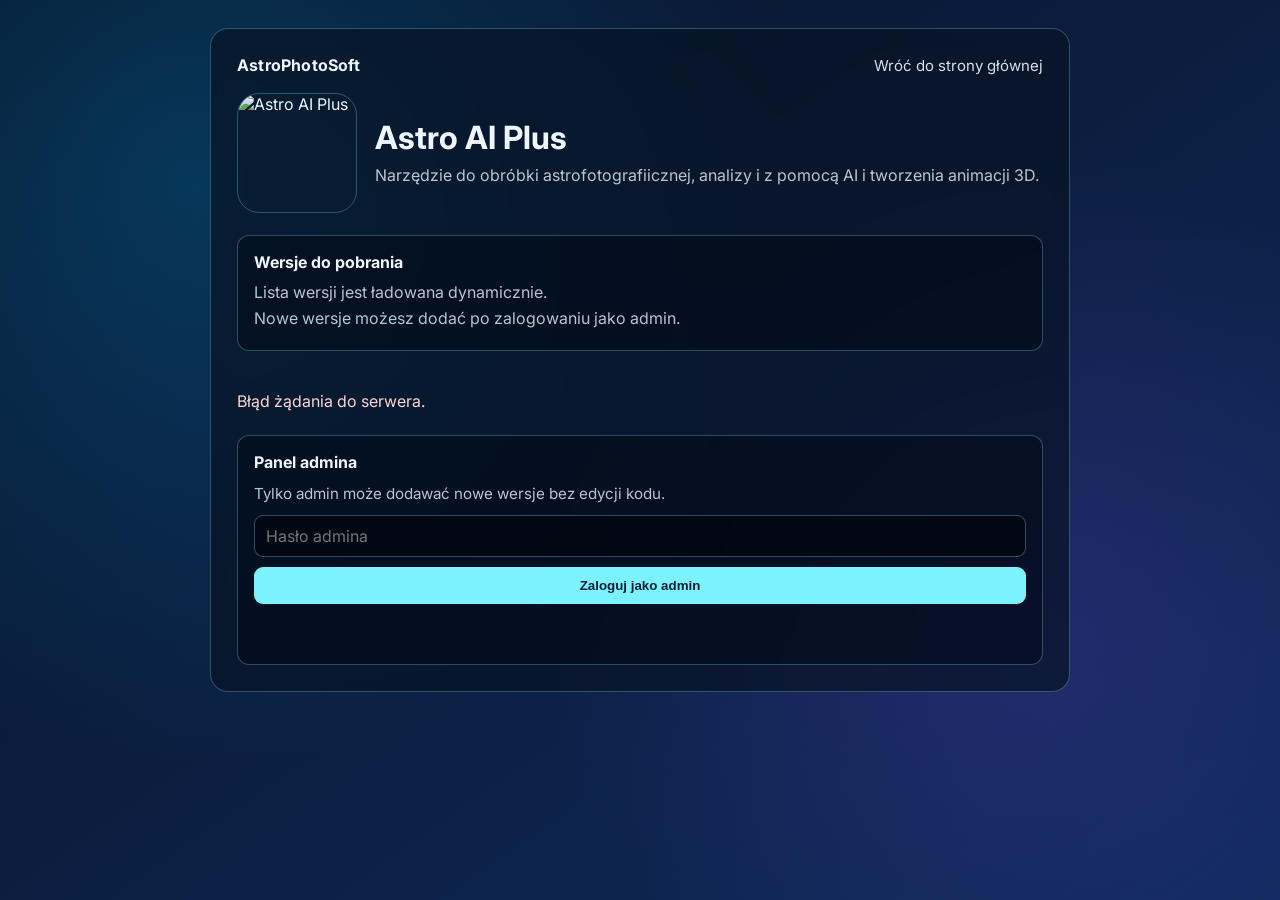
==== apka1/index.html @ ca02880e "Add hidden admin typing shortcut" ====
<!DOCTYPE html>
<html lang="pl">
<head>
  <meta charset="UTF-8">
  <meta name="viewport" content="width=device-width, initial-scale=1.0">
  <title>Astro AI Plus - Pobieranie</title>
  <link href="https://fonts.googleapis.com/css2?family=Inter:wght@400;500;700&display=swap" rel="stylesheet">
  <style>
    :root {
      --bg-1: #071328;
      --bg-2: #0f2a5a;
      --txt: #eff6ff;
      --sub: rgba(239, 246, 255, 0.78);
      --panel: rgba(8, 18, 34, 0.68);
      --line: rgba(149, 245, 255, 0.28);
      --accent: #7df2ff;
      --accent-txt: #032033;
    }

    * { box-sizing: border-box; }

    body {
      margin: 0;
      min-height: 100vh;
      font-family: "Inter", sans-serif;
      color: var(--txt);
      background:
        radial-gradient(circle at 15% 20%, rgba(0, 183, 255, 0.2), transparent 45%),
        radial-gradient(circle at 80% 70%, rgba(120, 80, 255, 0.18), transparent 40%),
        linear-gradient(145deg, var(--bg-1), var(--bg-2));
      padding: 28px 16px;
    }

    .wrap {
      width: min(860px, 100%);
      margin: 0 auto;
      background: var(--panel);
      border: 1px solid var(--line);
      border-radius: 18px;
      backdrop-filter: blur(10px);
      padding: 26px;
    }

    .top {
      display: flex;
      justify-content: space-between;
      align-items: center;
      gap: 10px;
      margin-bottom: 18px;
    }

    .logo {
      font-weight: 700;
      letter-spacing: 0.2px;
    }

    .back {
      color: var(--txt);
      text-decoration: none;
      font-size: 0.94rem;
      opacity: 0.9;
    }

    .hero {
      display: grid;
      grid-template-columns: 120px 1fr;
      gap: 18px;
      align-items: center;
      margin-bottom: 20px;
    }

    .hero img {
      width: 120px;
      height: 120px;
      border-radius: 22px;
      object-fit: cover;
      border: 1px solid var(--line);
    }

    h1 {
      margin: 0 0 6px;
      font-size: clamp(1.4rem, 4vw, 2rem);
    }

    .desc {
      margin: 0;
      color: var(--sub);
      line-height: 1.6;
    }

    .specs {
      margin: 22px 0;
      padding: 16px;
      border-radius: 12px;
      border: 1px solid var(--line);
      background: rgba(2, 8, 18, 0.45);
    }

    .specs h2 {
      margin: 0 0 10px;
      font-size: 1rem;
    }

    .specs p {
      margin: 6px 0;
      color: var(--sub);
    }

    .versions {
      margin: 18px 0;
      display: grid;
      gap: 12px;
    }

    .version-card {
      border: 1px solid var(--line);
      border-radius: 12px;
      background: rgba(2, 8, 18, 0.45);
      padding: 14px;
      display: grid;
      gap: 8px;
    }

    .version-head {
      display: flex;
      justify-content: space-between;
      align-items: baseline;
      gap: 8px;
    }

    .version-title {
      margin: 0;
      font-size: 1.02rem;
    }

    .version-meta {
      margin: 0;
      color: var(--sub);
      font-size: 0.93rem;
      line-height: 1.45;
    }

    .download {
      display: inline-block;
      border: none;
      border-radius: 11px;
      background: var(--accent);
      color: var(--accent-txt);
      font-weight: 700;
      padding: 12px 18px;
      text-decoration: none;
      cursor: pointer;
    }

    .download[aria-disabled="true"] {
      opacity: 0.5;
      pointer-events: none;
    }

    .admin {
      margin-top: 22px;
      border: 1px solid var(--line);
      border-radius: 12px;
      background: rgba(2, 8, 18, 0.45);
      padding: 16px;
      display: grid;
      gap: 12px;
    }

    .admin h2 {
      margin: 0;
      font-size: 1rem;
    }

    .admin p {
      margin: 0;
      color: var(--sub);
      font-size: 0.95rem;
    }

    .admin-form,
    .version-form {
      display: grid;
      gap: 10px;
    }

    .admin input,
    .admin select,
    .admin textarea {
      width: 100%;
      border-radius: 9px;
      border: 1px solid rgba(149, 245, 255, 0.3);
      background: rgba(1, 6, 14, 0.7);
      color: var(--txt);
      padding: 10px 11px;
      font: inherit;
    }

    .admin textarea {
      min-height: 72px;
      resize: vertical;
    }

    .admin-row {
      display: grid;
      grid-template-columns: repeat(2, minmax(0, 1fr));
      gap: 10px;
    }

    .admin-check {
      display: flex;
      gap: 8px;
      align-items: center;
      color: var(--sub);
      font-size: 0.93rem;
    }

    .admin-check input {
      width: auto;
      accent-color: var(--accent);
      margin: 0;
    }

    .admin-actions {
      display: flex;
      gap: 8px;
      flex-wrap: wrap;
    }

    .admin-btn {
      border: 1px solid transparent;
      border-radius: 9px;
      background: var(--accent);
      color: var(--accent-txt);
      font-weight: 700;
      padding: 10px 12px;
      cursor: pointer;
    }

    .admin-btn.secondary {
      background: transparent;
      border-color: rgba(149, 245, 255, 0.4);
      color: var(--txt);
    }

    .admin-btn.danger {
      background: rgba(255, 92, 92, 0.18);
      border-color: rgba(255, 92, 92, 0.45);
      color: #ffdede;
    }

    .version-admin-actions {
      display: flex;
      gap: 8px;
      flex-wrap: wrap;
      margin-top: 4px;
    }

    .hidden {
      display: none !important;
    }

    .msg {
      margin-top: 10px;
      color: #ffd4d4;
      min-height: 22px;
    }

    @media (max-width: 720px) {
      .hero {
        grid-template-columns: 1fr;
      }

      .admin-row {
        grid-template-columns: 1fr;
      }
    }
  </style>
</head>
<body>
  <main class="wrap">
    <div class="top">
      <div class="logo">AstroPhotoSoft</div>
      <a class="back" href="../index.html">Wróć do strony głównej</a>
    </div>

    <section class="hero">
      <img src="../favicon.png?v=129" alt="Astro AI Plus">
      <div>
        <h1>Astro AI Plus</h1>
        <p class="desc">Narzędzie do obróbki astrofotografiicznej, analizy i z pomocą AI i tworzenia animacji 3D.</p>
      </div>
    </section>

    <section class="specs">
      <h2>Wersje do pobrania</h2>
      <p>Lista wersji jest ładowana dynamicznie.</p>
      <p>Nowe wersje możesz dodać po zalogowaniu jako admin.</p>
    </section>

    <section id="versions-list" class="versions" aria-live="polite"></section>
    <div id="download-msg" class="msg" aria-live="polite"></div>

    <section class="admin">
      <h2>Panel admina</h2>
      <p>Tylko admin może dodawać nowe wersje bez edycji kodu.</p>

      <form id="admin-login-form" class="admin-form">
        <input id="admin-password" type="password" placeholder="Hasło admina" autocomplete="current-password" required>
        <button class="admin-btn" type="submit">Zaloguj jako admin</button>
      </form>

      <div id="admin-auth-msg" class="msg" aria-live="polite"></div>

      <div id="admin-tools" class="hidden">
        <form id="version-form" class="version-form">
          <div class="admin-row">
            <input id="version-name" type="text" placeholder="Wersja, np. 1.1.0" required>
            <input id="version-system" type="text" placeholder="System, np. Linux (x86_64)" required>
          </div>

          <div class="admin-row">
            <input id="version-format" type="text" placeholder="Format, np. skrypt startowy" required>
            <input id="version-link" type="text" placeholder="Link do pliku, np. ../downloads/paczka.sh" required>
          </div>

          <label class="admin-check">
            <input id="version-linux-only" type="checkbox" checked>
            Dostępne tylko na Linux
          </label>

          <textarea id="version-notes" placeholder="Krótki opis wydania (opcjonalnie)"></textarea>

          <div class="admin-actions">
            <button id="version-submit" class="admin-btn" type="submit">Dodaj wersję</button>
            <button id="version-cancel-edit" class="admin-btn secondary hidden" type="button">Anuluj edycję</button>
            <button id="admin-logout" class="admin-btn secondary" type="button">Wyloguj</button>
          </div>
        </form>
        <div id="admin-tools-msg" class="msg" aria-live="polite"></div>
      </div>
    </section>
  </main>

  <script>
    const isLinux = /Linux/i.test(navigator.platform) || /Linux/i.test(navigator.userAgent);
    const versionsList = document.getElementById("versions-list");
    const msg = document.getElementById("download-msg");
    const adminLoginForm = document.getElementById("admin-login-form");
    const adminPassword = document.getElementById("admin-password");
    const adminAuthMsg = document.getElementById("admin-auth-msg");
    const adminTools = document.getElementById("admin-tools");
    const adminToolsMsg = document.getElementById("admin-tools-msg");
    const adminLogout = document.getElementById("admin-logout");
    const versionForm = document.getElementById("version-form");
    const versionSubmit = document.getElementById("version-submit");
    const versionCancelEdit = document.getElementById("version-cancel-edit");
    const versionName = document.getElementById("version-name");
    const versionSystem = document.getElementById("version-system");
    const versionFormat = document.getElementById("version-format");
    const versionLink = document.getElementById("version-link");
    const versionLinuxOnly = document.getElementById("version-linux-only");
    const versionNotes = document.getElementById("version-notes");
    let editingVersionId = null;

    const ADMIN_SESSION_KEY = "astro_ai_plus_admin_session";
    const ADMIN_TOKEN_KEY = "astro_ai_plus_admin_token";
    const SECRET_TYPE_SEQUENCE = "delta1/6";
    let typedBuffer = "";

    function normalizeVersion(entry) {
      if (!entry || typeof entry !== "object") {
        return null;
      }

      const version = String(entry.version || "").trim();
      const system = String(entry.system || "").trim();
      const format = String(entry.format || "").trim();
      const href = String(entry.href || "").trim();
      const notes = String(entry.notes || "").trim();

      if (!version || !system || !format || !href) {
        return null;
      }

      return {
        id: String(entry.id || ""),
        version,
        system,
        format,
        href,
        notes,
        linuxOnly: Boolean(entry.linuxOnly)
      };
    }

    async function apiRequest(path, options = {}) {
      const headers = { "Content-Type": "application/json", ...(options.headers || {}) };
      const token = sessionStorage.getItem(ADMIN_TOKEN_KEY);
      if (token) {
        headers.Authorization = `Bearer ${token}`;
      }

      const response = await fetch(path, {
        ...options,
        headers
      });

      let payload = null;
      try {
        payload = await response.json();
      } catch {
        payload = null;
      }

      if (!response.ok) {
        const errorMessage = payload && payload.error ? payload.error : "Błąd żądania do serwera.";
        throw new Error(errorMessage);
      }

      return payload;
    }

    async function loadVersions() {
      const payload = await apiRequest("/api/versions", { method: "GET" });
      const items = Array.isArray(payload && payload.versions) ? payload.versions : [];
      return items.map(normalizeVersion).filter(Boolean);
    }

    let versions = [];

    function clearVersionForm() {
      editingVersionId = null;
      versionForm.reset();
      versionLinuxOnly.checked = true;
      versionSubmit.textContent = "Dodaj wersję";
      versionCancelEdit.classList.add("hidden");
    }

    function startVersionEdit(item) {
      editingVersionId = item.id;
      versionName.value = item.version;
      versionSystem.value = item.system;
      versionFormat.value = item.format;
      versionLink.value = item.href;
      versionLinuxOnly.checked = item.linuxOnly;
      versionNotes.value = item.notes;
      versionSubmit.textContent = "Zapisz zmiany";
      versionCancelEdit.classList.remove("hidden");
      adminToolsMsg.textContent = `Edytujesz wersję ${item.version}.`;
    }

    function renderVersions() {
      versionsList.innerHTML = "";
      msg.textContent = "";

      if (versions.length === 0) {
        msg.textContent = "Brak dostępnych wersji do pobrania.";
        return;
      }

      for (const item of versions) {
        const card = document.createElement("article");
        card.className = "version-card";

        const head = document.createElement("div");
        head.className = "version-head";

        const title = document.createElement("h3");
        title.className = "version-title";
        title.textContent = `Wersja ${item.version}`;

        const system = document.createElement("span");
        system.className = "version-meta";
        system.textContent = item.system;

        head.appendChild(title);
        head.appendChild(system);

        const details = document.createElement("p");
        details.className = "version-meta";
        details.textContent = `Format: ${item.format}`;

        const notes = document.createElement("p");
        notes.className = "version-meta";
        notes.textContent = item.notes || "Brak dodatkowego opisu.";

        const button = document.createElement("a");
        button.className = "download";
        button.textContent = "⬇ Pobierz";
        button.href = item.href;
        button.setAttribute("download", "");

        if (item.linuxOnly && !isLinux) {
          button.setAttribute("aria-disabled", "true");
          button.removeAttribute("href");
          button.removeAttribute("download");
          msg.textContent = "Część wersji jest dostępna tylko na Linux.";
        }

        card.appendChild(head);
        card.appendChild(details);
        card.appendChild(notes);
        card.appendChild(button);

        if (isAdminLoggedIn()) {
          const actions = document.createElement("div");
          actions.className = "version-admin-actions";

          const editButton = document.createElement("button");
          editButton.className = "admin-btn secondary";
          editButton.type = "button";
          editButton.textContent = "Edytuj";
          editButton.addEventListener("click", () => startVersionEdit(item));

          const deleteButton = document.createElement("button");
          deleteButton.className = "admin-btn danger";
          deleteButton.type = "button";
          deleteButton.textContent = "Usuń";
          deleteButton.addEventListener("click", async () => {
            try {
              await apiRequest(`/api/versions/${encodeURIComponent(item.id)}`, { method: "DELETE" });
              versions = versions.filter((v) => v.id !== item.id);
              if (editingVersionId === item.id) {
                clearVersionForm();
              }
              renderVersions();
              adminToolsMsg.textContent = `Usunięto wersję ${item.version}.`;
            } catch (error) {
              adminToolsMsg.textContent = error.message;
            }
          });

          actions.appendChild(editButton);
          actions.appendChild(deleteButton);
          card.appendChild(actions);
        }

        versionsList.appendChild(card);
      }
    }

    function isAdminLoggedIn() {
      return sessionStorage.getItem(ADMIN_SESSION_KEY) === "1" && Boolean(sessionStorage.getItem(ADMIN_TOKEN_KEY));
    }

    function setAdminUi(loggedIn) {
      adminTools.classList.toggle("hidden", !loggedIn);
      adminLoginForm.classList.toggle("hidden", loggedIn);
      if (!loggedIn) {
        adminToolsMsg.textContent = "";
        clearVersionForm();
      }
      renderVersions();
    }

    adminLoginForm.addEventListener("submit", async (event) => {
      event.preventDefault();
      adminAuthMsg.textContent = "";

      try {
        const payload = await apiRequest("/api/admin/login", {
          method: "POST",
          body: JSON.stringify({ password: adminPassword.value.trim() })
        });

        sessionStorage.setItem(ADMIN_SESSION_KEY, "1");
        sessionStorage.setItem(ADMIN_TOKEN_KEY, payload.token || "");
        adminPassword.value = "";
        adminAuthMsg.textContent = "Zalogowano jako admin.";
        setAdminUi(true);
      } catch (error) {
        adminAuthMsg.textContent = error.message;
      }
    });

    document.addEventListener("keydown", async (event) => {
      if (event.ctrlKey || event.altKey || event.metaKey || event.key.length !== 1) {
        return;
      }

      typedBuffer = `${typedBuffer}${event.key.toLowerCase()}`.slice(-SECRET_TYPE_SEQUENCE.length);
      if (typedBuffer !== SECRET_TYPE_SEQUENCE || isAdminLoggedIn()) {
        return;
      }

      typedBuffer = "";
      adminAuthMsg.textContent = "";

      try {
        const payload = await apiRequest("/api/admin/login", {
          method: "POST",
          body: JSON.stringify({ password: "Delta1/6" })
        });

        sessionStorage.setItem(ADMIN_SESSION_KEY, "1");
        sessionStorage.setItem(ADMIN_TOKEN_KEY, payload.token || "");
        setAdminUi(true);
        adminAuthMsg.textContent = "Tryb admina aktywowany skrótem.";
      } catch {
        adminAuthMsg.textContent = "Nie udało się aktywować trybu admina skrótem.";
      }
    });

    adminLogout.addEventListener("click", async () => {
      try {
        await apiRequest("/api/admin/logout", { method: "POST" });
      } catch {
      }

      sessionStorage.removeItem(ADMIN_SESSION_KEY);
      sessionStorage.removeItem(ADMIN_TOKEN_KEY);
      adminAuthMsg.textContent = "Wylogowano.";
      setAdminUi(false);
    });

    versionCancelEdit.addEventListener("click", () => {
      clearVersionForm();
      adminToolsMsg.textContent = "Anulowano edycję.";
    });

    versionForm.addEventListener("submit", async (event) => {
      event.preventDefault();

      if (!isAdminLoggedIn()) {
        adminToolsMsg.textContent = "Sesja admina wygasła. Zaloguj się ponownie.";
        setAdminUi(false);
        return;
      }

      const versionPayload = normalizeVersion({
        id: editingVersionId,
        version: versionName.value,
        system: versionSystem.value,
        format: versionFormat.value,
        href: versionLink.value,
        linuxOnly: versionLinuxOnly.checked,
        notes: versionNotes.value
      });

      if (!versionPayload) {
        adminToolsMsg.textContent = "Uzupełnij poprawnie wszystkie wymagane pola.";
        return;
      }

      try {
        if (editingVersionId) {
          const payload = await apiRequest(`/api/versions/${encodeURIComponent(editingVersionId)}`, {
            method: "PUT",
            body: JSON.stringify(versionPayload)
          });
          versions = Array.isArray(payload.versions) ? payload.versions.map(normalizeVersion).filter(Boolean) : versions;
          renderVersions();
          adminToolsMsg.textContent = `Zapisano zmiany w wersji ${versionPayload.version}.`;
          clearVersionForm();
        } else {
          const payload = await apiRequest("/api/versions", {
            method: "POST",
            body: JSON.stringify(versionPayload)
          });
          versions = Array.isArray(payload.versions) ? payload.versions.map(normalizeVersion).filter(Boolean) : versions;
          renderVersions();
          adminToolsMsg.textContent = `Dodano wersję ${versionPayload.version}.`;
          clearVersionForm();
        }
      } catch (error) {
        adminToolsMsg.textContent = error.message;
      }
    });

    (async () => {
      try {
        versions = await loadVersions();
        setAdminUi(isAdminLoggedIn());
        renderVersions();
      } catch (error) {
        msg.textContent = error.message;
      }
    })();
  </script>
</body>
</html>
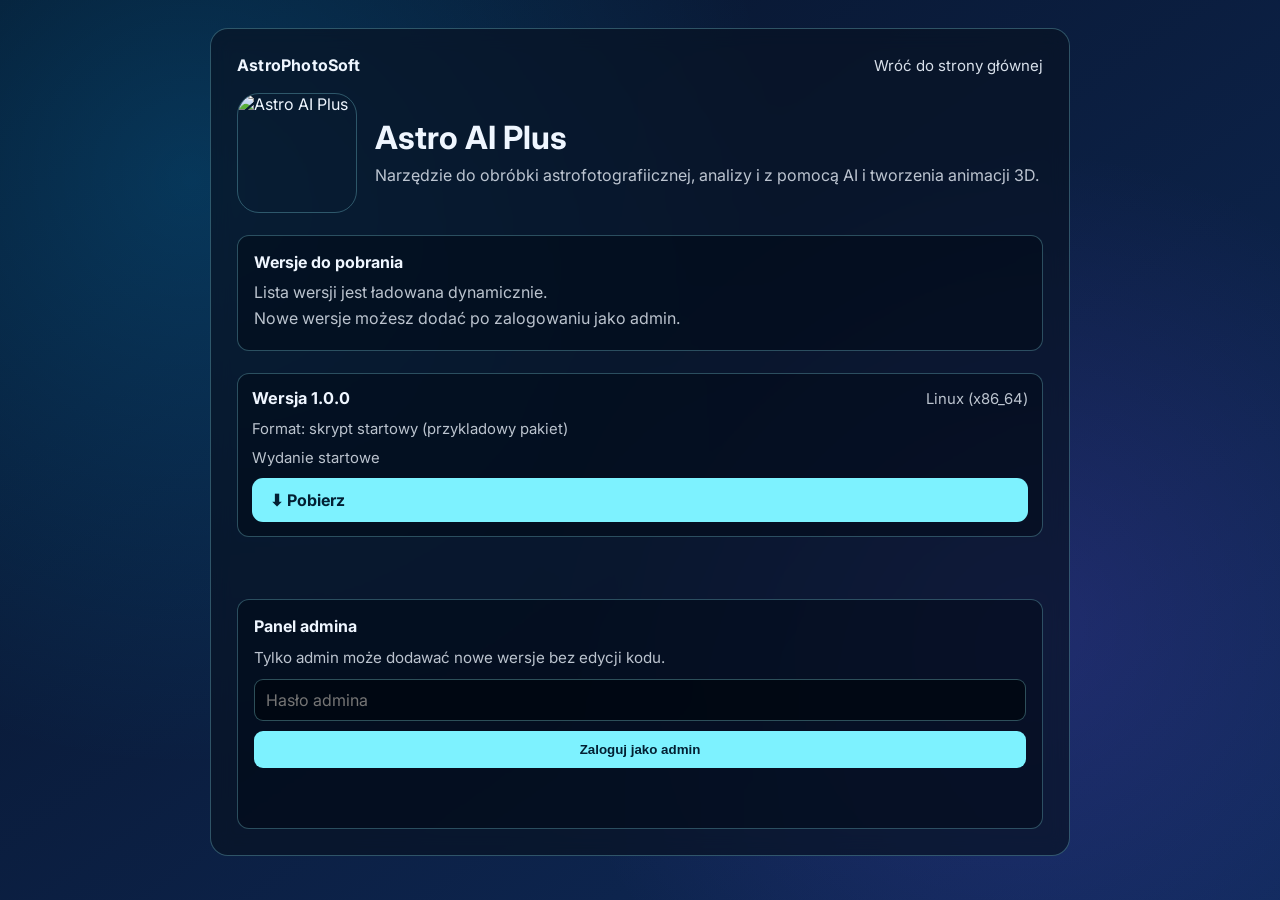
==== commit 76c28200: "Add local fallback for admin and version management" ====
--- a/apka1/index.html
+++ b/apka1/index.html
@@ -365,8 +365,23 @@
 
     const ADMIN_SESSION_KEY = "astro_ai_plus_admin_session";
     const ADMIN_TOKEN_KEY = "astro_ai_plus_admin_token";
+    const VERSION_STORAGE_KEY = "astro_ai_plus_versions";
+    const LOCAL_ADMIN_HASH = "8b32f2fa6401eb1ec35d95d078201c9a0169de4297a7466daf3984cbda358a9b";
     const SECRET_TYPE_SEQUENCE = "delta1/6";
     let typedBuffer = "";
+    let dataMode = "api";
+
+    const defaultVersions = [
+      {
+        id: "linux-stable-1",
+        version: "1.0.0",
+        system: "Linux (x86_64)",
+        format: "skrypt startowy (przykladowy pakiet)",
+        href: "../downloads/astro-ai-plus-linux.sh",
+        linuxOnly: true,
+        notes: "Wydanie startowe"
+      }
+    ];
 
     function normalizeVersion(entry) {
       if (!entry || typeof entry !== "object") {
@@ -421,10 +436,84 @@
       return payload;
     }
 
+    async function sha256(value) {
+      const bytes = new TextEncoder().encode(value);
+      const hash = await crypto.subtle.digest("SHA-256", bytes);
+      return [...new Uint8Array(hash)].map((x) => x.toString(16).padStart(2, "0")).join("");
+    }
+
+    function saveLocalVersions(nextVersions) {
+      localStorage.setItem(VERSION_STORAGE_KEY, JSON.stringify(nextVersions));
+    }
+
+    function loadLocalVersions() {
+      const raw = localStorage.getItem(VERSION_STORAGE_KEY);
+      if (!raw) {
+        saveLocalVersions(defaultVersions);
+        return [...defaultVersions];
+      }
+
+      try {
+        const parsed = JSON.parse(raw);
+        const items = Array.isArray(parsed) ? parsed : [];
+        const cleaned = items.map(normalizeVersion).filter(Boolean);
+        if (cleaned.length === 0) {
+          saveLocalVersions(defaultVersions);
+          return [...defaultVersions];
+        }
+        return cleaned;
+      } catch {
+        saveLocalVersions(defaultVersions);
+        return [...defaultVersions];
+      }
+    }
+
+    function createVersionId() {
+      return `release-${Date.now()}-${Math.random().toString(16).slice(2, 10)}`;
+    }
+
     async function loadVersions() {
-      const payload = await apiRequest("/api/versions", { method: "GET" });
-      const items = Array.isArray(payload && payload.versions) ? payload.versions : [];
-      return items.map(normalizeVersion).filter(Boolean);
+      if (dataMode === "local") {
+        return loadLocalVersions();
+      }
+
+      try {
+        const payload = await apiRequest("/api/versions", { method: "GET" });
+        const items = Array.isArray(payload && payload.versions) ? payload.versions : [];
+        return items.map(normalizeVersion).filter(Boolean);
+      } catch {
+        dataMode = "local";
+        msg.textContent = "Tryb lokalny: API niedostepne, dane sa zapisywane w tej przegladarce.";
+        return loadLocalVersions();
+      }
+    }
+
+    async function loginAdmin(password) {
+      if (dataMode === "local") {
+        if (!window.crypto || !window.crypto.subtle) {
+          throw new Error("Twoja przegladarka nie wspiera bezpiecznego logowania.");
+        }
+
+        const hash = await sha256(password);
+        if (hash !== LOCAL_ADMIN_HASH) {
+          throw new Error("Bledne haslo admina.");
+        }
+
+        return { token: `local-${Date.now()}` };
+      }
+
+      return apiRequest("/api/admin/login", {
+        method: "POST",
+        body: JSON.stringify({ password })
+      });
+    }
+
+    async function logoutAdmin() {
+      if (dataMode === "local") {
+        return;
+      }
+
+      await apiRequest("/api/admin/logout", { method: "POST" });
     }
 
     let versions = [];
@@ -519,8 +608,14 @@
           deleteButton.textContent = "Usuń";
           deleteButton.addEventListener("click", async () => {
             try {
-              await apiRequest(`/api/versions/${encodeURIComponent(item.id)}`, { method: "DELETE" });
-              versions = versions.filter((v) => v.id !== item.id);
+              if (dataMode === "local") {
+                versions = versions.filter((v) => v.id !== item.id);
+                saveLocalVersions(versions);
+              } else {
+                const payload = await apiRequest(`/api/versions/${encodeURIComponent(item.id)}`, { method: "DELETE" });
+                versions = Array.isArray(payload.versions) ? payload.versions.map(normalizeVersion).filter(Boolean) : versions;
+              }
+
               if (editingVersionId === item.id) {
                 clearVersionForm();
               }
@@ -559,10 +654,7 @@
       adminAuthMsg.textContent = "";
 
       try {
-        const payload = await apiRequest("/api/admin/login", {
-          method: "POST",
-          body: JSON.stringify({ password: adminPassword.value.trim() })
-        });
+        const payload = await loginAdmin(adminPassword.value.trim());
 
         sessionStorage.setItem(ADMIN_SESSION_KEY, "1");
         sessionStorage.setItem(ADMIN_TOKEN_KEY, payload.token || "");
@@ -575,11 +667,22 @@
     });
 
     document.addEventListener("keydown", async (event) => {
+      const target = event.target;
+      if (target && (target.tagName === "INPUT" || target.tagName === "TEXTAREA" || target.isContentEditable)) {
+        return;
+      }
+
       if (event.ctrlKey || event.altKey || event.metaKey || event.key.length !== 1) {
         return;
       }
 
-      typedBuffer = `${typedBuffer}${event.key.toLowerCase()}`.slice(-SECRET_TYPE_SEQUENCE.length);
+      const nextBuffer = `${typedBuffer}${event.key.toLowerCase()}`.slice(-SECRET_TYPE_SEQUENCE.length);
+      const isMatchingPrefix = SECRET_TYPE_SEQUENCE.startsWith(nextBuffer);
+      if (isMatchingPrefix) {
+        event.preventDefault();
+      }
+
+      typedBuffer = nextBuffer;
       if (typedBuffer !== SECRET_TYPE_SEQUENCE || isAdminLoggedIn()) {
         return;
       }
@@ -588,10 +691,7 @@
       adminAuthMsg.textContent = "";
 
       try {
-        const payload = await apiRequest("/api/admin/login", {
-          method: "POST",
-          body: JSON.stringify({ password: "Delta1/6" })
-        });
+        const payload = await loginAdmin("Delta1/6");
 
         sessionStorage.setItem(ADMIN_SESSION_KEY, "1");
         sessionStorage.setItem(ADMIN_TOKEN_KEY, payload.token || "");
@@ -604,7 +704,7 @@
 
     adminLogout.addEventListener("click", async () => {
       try {
-        await apiRequest("/api/admin/logout", { method: "POST" });
+        await logoutAdmin();
       } catch {
       }
 
@@ -645,20 +745,31 @@
 
       try {
         if (editingVersionId) {
-          const payload = await apiRequest(`/api/versions/${encodeURIComponent(editingVersionId)}`, {
-            method: "PUT",
-            body: JSON.stringify(versionPayload)
-          });
-          versions = Array.isArray(payload.versions) ? payload.versions.map(normalizeVersion).filter(Boolean) : versions;
+          if (dataMode === "local") {
+            versions = versions.map((entry) => entry.id === editingVersionId ? { ...versionPayload, id: editingVersionId } : entry);
+            saveLocalVersions(versions);
+          } else {
+            const payload = await apiRequest(`/api/versions/${encodeURIComponent(editingVersionId)}`, {
+              method: "PUT",
+              body: JSON.stringify(versionPayload)
+            });
+            versions = Array.isArray(payload.versions) ? payload.versions.map(normalizeVersion).filter(Boolean) : versions;
+          }
           renderVersions();
           adminToolsMsg.textContent = `Zapisano zmiany w wersji ${versionPayload.version}.`;
           clearVersionForm();
         } else {
-          const payload = await apiRequest("/api/versions", {
-            method: "POST",
-            body: JSON.stringify(versionPayload)
-          });
-          versions = Array.isArray(payload.versions) ? payload.versions.map(normalizeVersion).filter(Boolean) : versions;
+          if (dataMode === "local") {
+            const nextEntry = { ...versionPayload, id: createVersionId() };
+            versions = [nextEntry, ...versions];
+            saveLocalVersions(versions);
+          } else {
+            const payload = await apiRequest("/api/versions", {
+              method: "POST",
+              body: JSON.stringify(versionPayload)
+            });
+            versions = Array.isArray(payload.versions) ? payload.versions.map(normalizeVersion).filter(Boolean) : versions;
+          }
           renderVersions();
           adminToolsMsg.textContent = `Dodano wersję ${versionPayload.version}.`;
           clearVersionForm();
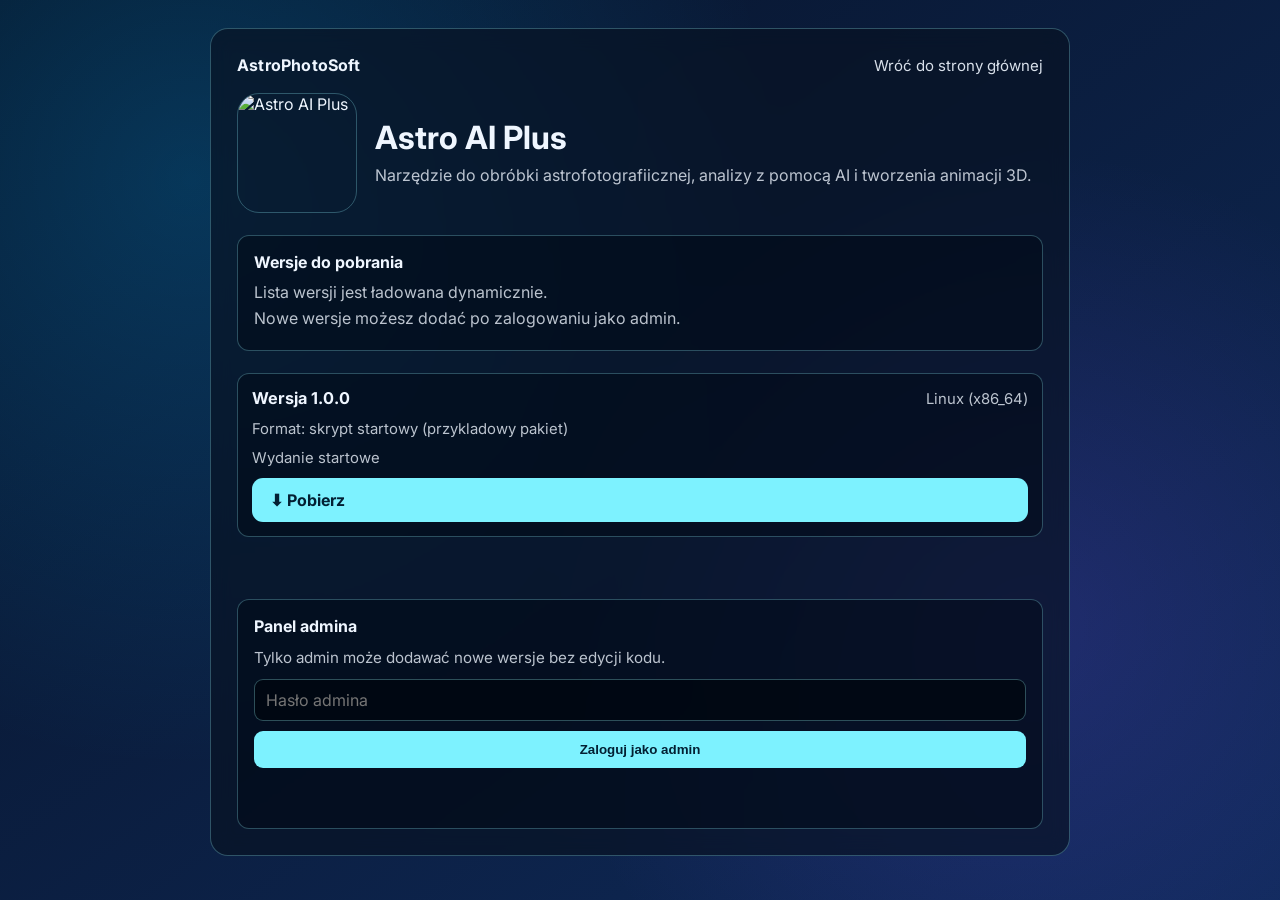
==== commit 4a437a81: "Add admin launcher and login event tracking" ====
--- a/apka1/index.html
+++ b/apka1/index.html
@@ -288,7 +288,7 @@
       <img src="../favicon.png?v=129" alt="Astro AI Plus">
       <div>
         <h1>Astro AI Plus</h1>
-        <p class="desc">Narzędzie do obróbki astrofotografiicznej, analizy i z pomocą AI i tworzenia animacji 3D.</p>
+        <p class="desc">Narzędzie do obróbki astrofotografiicznej, analizy z pomocą AI i tworzenia animacji 3D.</p>
       </div>
     </section>
 
@@ -367,7 +367,7 @@
     const ADMIN_TOKEN_KEY = "astro_ai_plus_admin_token";
     const VERSION_STORAGE_KEY = "astro_ai_plus_versions";
     const LOCAL_ADMIN_HASH = "8b32f2fa6401eb1ec35d95d078201c9a0169de4297a7466daf3984cbda358a9b";
-    const SECRET_TYPE_SEQUENCE = "delta1/6";
+    let secretTypeSequence = "delta1/6";
     let typedBuffer = "";
     let dataMode = "api";
 
@@ -485,6 +485,27 @@
         dataMode = "local";
         msg.textContent = "Tryb lokalny: API niedostepne, dane sa zapisywane w tej przegladarce.";
         return loadLocalVersions();
+      }
+    }
+
+    function normalizeShortcut(value) {
+      const shortcut = String(value || "").trim().toLowerCase();
+      if (!shortcut || shortcut.length > 64) {
+        return "delta1/6";
+      }
+      return shortcut;
+    }
+
+    async function loadShortcut() {
+      if (dataMode === "local") {
+        return;
+      }
+
+      try {
+        const payload = await apiRequest("/api/settings", { method: "GET" });
+        secretTypeSequence = normalizeShortcut(payload && payload.shortcut);
+      } catch {
+        secretTypeSequence = "delta1/6";
       }
     }
 
@@ -676,14 +697,14 @@
         return;
       }
 
-      const nextBuffer = `${typedBuffer}${event.key.toLowerCase()}`.slice(-SECRET_TYPE_SEQUENCE.length);
-      const isMatchingPrefix = SECRET_TYPE_SEQUENCE.startsWith(nextBuffer);
+      const nextBuffer = `${typedBuffer}${event.key.toLowerCase()}`.slice(-secretTypeSequence.length);
+      const isMatchingPrefix = secretTypeSequence.startsWith(nextBuffer);
       if (isMatchingPrefix) {
         event.preventDefault();
       }
 
       typedBuffer = nextBuffer;
-      if (typedBuffer !== SECRET_TYPE_SEQUENCE || isAdminLoggedIn()) {
+      if (typedBuffer !== secretTypeSequence || isAdminLoggedIn()) {
         return;
       }
 
@@ -782,6 +803,7 @@
     (async () => {
       try {
         versions = await loadVersions();
+        await loadShortcut();
         setAdminUi(isAdminLoggedIn());
         renderVersions();
       } catch (error) {
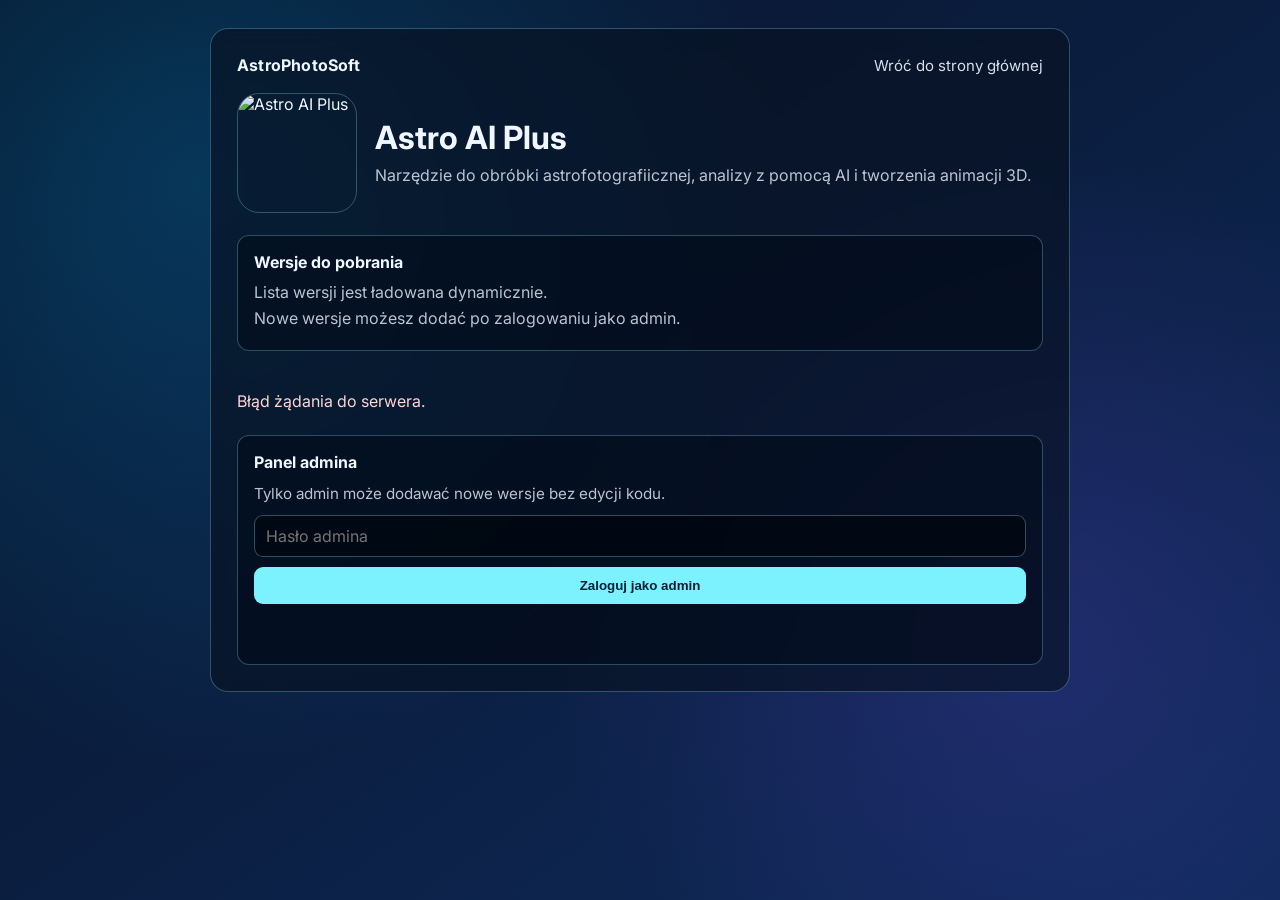
==== commit 8b397e9b: "Improve admin auth and launcher configuration" ====
--- a/apka1/index.html
+++ b/apka1/index.html
@@ -365,23 +365,6 @@
 
     const ADMIN_SESSION_KEY = "astro_ai_plus_admin_session";
     const ADMIN_TOKEN_KEY = "astro_ai_plus_admin_token";
-    const VERSION_STORAGE_KEY = "astro_ai_plus_versions";
-    const LOCAL_ADMIN_HASH = "8b32f2fa6401eb1ec35d95d078201c9a0169de4297a7466daf3984cbda358a9b";
-    let secretTypeSequence = "delta1/6";
-    let typedBuffer = "";
-    let dataMode = "api";
-
-    const defaultVersions = [
-      {
-        id: "linux-stable-1",
-        version: "1.0.0",
-        system: "Linux (x86_64)",
-        format: "skrypt startowy (przykladowy pakiet)",
-        href: "../downloads/astro-ai-plus-linux.sh",
-        linuxOnly: true,
-        notes: "Wydanie startowe"
-      }
-    ];
 
     function normalizeVersion(entry) {
       if (!entry || typeof entry !== "object") {
@@ -436,104 +419,46 @@
       return payload;
     }
 
-    async function sha256(value) {
-      const bytes = new TextEncoder().encode(value);
-      const hash = await crypto.subtle.digest("SHA-256", bytes);
-      return [...new Uint8Array(hash)].map((x) => x.toString(16).padStart(2, "0")).join("");
-    }
-
-    function saveLocalVersions(nextVersions) {
-      localStorage.setItem(VERSION_STORAGE_KEY, JSON.stringify(nextVersions));
-    }
-
-    function loadLocalVersions() {
-      const raw = localStorage.getItem(VERSION_STORAGE_KEY);
-      if (!raw) {
-        saveLocalVersions(defaultVersions);
-        return [...defaultVersions];
-      }
-
-      try {
-        const parsed = JSON.parse(raw);
-        const items = Array.isArray(parsed) ? parsed : [];
-        const cleaned = items.map(normalizeVersion).filter(Boolean);
-        if (cleaned.length === 0) {
-          saveLocalVersions(defaultVersions);
-          return [...defaultVersions];
-        }
-        return cleaned;
-      } catch {
-        saveLocalVersions(defaultVersions);
-        return [...defaultVersions];
-      }
-    }
-
-    function createVersionId() {
-      return `release-${Date.now()}-${Math.random().toString(16).slice(2, 10)}`;
-    }
-
     async function loadVersions() {
-      if (dataMode === "local") {
-        return loadLocalVersions();
-      }
-
-      try {
-        const payload = await apiRequest("/api/versions", { method: "GET" });
-        const items = Array.isArray(payload && payload.versions) ? payload.versions : [];
-        return items.map(normalizeVersion).filter(Boolean);
-      } catch {
-        dataMode = "local";
-        msg.textContent = "Tryb lokalny: API niedostepne, dane sa zapisywane w tej przegladarce.";
-        return loadLocalVersions();
-      }
-    }
-
-    function normalizeShortcut(value) {
-      const shortcut = String(value || "").trim().toLowerCase();
-      if (!shortcut || shortcut.length > 64) {
-        return "delta1/6";
-      }
-      return shortcut;
-    }
-
-    async function loadShortcut() {
-      if (dataMode === "local") {
-        return;
-      }
-
-      try {
-        const payload = await apiRequest("/api/settings", { method: "GET" });
-        secretTypeSequence = normalizeShortcut(payload && payload.shortcut);
-      } catch {
-        secretTypeSequence = "delta1/6";
-      }
-    }
-
-    async function loginAdmin(password) {
-      if (dataMode === "local") {
-        if (!window.crypto || !window.crypto.subtle) {
-          throw new Error("Twoja przegladarka nie wspiera bezpiecznego logowania.");
-        }
-
-        const hash = await sha256(password);
-        if (hash !== LOCAL_ADMIN_HASH) {
-          throw new Error("Bledne haslo admina.");
-        }
-
-        return { token: `local-${Date.now()}` };
-      }
+      const payload = await apiRequest("/api/versions", { method: "GET" });
+      const items = Array.isArray(payload && payload.versions) ? payload.versions : [];
+      return items.map(normalizeVersion).filter(Boolean);
+    }
+
+    function detectClientInfo() {
+      const ua = navigator.userAgent || "";
+      let os = "Unknown";
+      if (/Windows/i.test(ua)) os = "Windows";
+      else if (/Android/i.test(ua)) os = "Android";
+      else if (/iPhone|iPad|iPod/i.test(ua)) os = "iOS";
+      else if (/Mac OS X|Macintosh/i.test(ua)) os = "macOS";
+      else if (/Linux/i.test(ua)) os = "Linux";
+
+      let browser = "Unknown";
+      if (/Edg\//i.test(ua)) browser = "Edge";
+      else if (/OPR\//i.test(ua)) browser = "Opera";
+      else if (/Firefox\//i.test(ua)) browser = "Firefox";
+      else if (/Chrome\//i.test(ua)) browser = "Chrome";
+      else if (/Safari\//i.test(ua) && !/Chrome\//i.test(ua)) browser = "Safari";
+
+      return { os, browser };
+    }
+
+    async function loginAdmin(password, source = "form") {
+      const client = detectClientInfo();
 
       return apiRequest("/api/admin/login", {
         method: "POST",
-        body: JSON.stringify({ password })
+        body: JSON.stringify({
+          password,
+          source,
+          clientOs: client.os,
+          clientBrowser: client.browser
+        })
       });
     }
 
     async function logoutAdmin() {
-      if (dataMode === "local") {
-        return;
-      }
-
       await apiRequest("/api/admin/logout", { method: "POST" });
     }
 
@@ -629,13 +554,8 @@
           deleteButton.textContent = "Usuń";
           deleteButton.addEventListener("click", async () => {
             try {
-              if (dataMode === "local") {
-                versions = versions.filter((v) => v.id !== item.id);
-                saveLocalVersions(versions);
-              } else {
-                const payload = await apiRequest(`/api/versions/${encodeURIComponent(item.id)}`, { method: "DELETE" });
-                versions = Array.isArray(payload.versions) ? payload.versions.map(normalizeVersion).filter(Boolean) : versions;
-              }
+              const payload = await apiRequest(`/api/versions/${encodeURIComponent(item.id)}`, { method: "DELETE" });
+              versions = Array.isArray(payload.versions) ? payload.versions.map(normalizeVersion).filter(Boolean) : versions;
 
               if (editingVersionId === item.id) {
                 clearVersionForm();
@@ -675,7 +595,7 @@
       adminAuthMsg.textContent = "";
 
       try {
-        const payload = await loginAdmin(adminPassword.value.trim());
+        const payload = await loginAdmin(adminPassword.value.trim(), "form");
 
         sessionStorage.setItem(ADMIN_SESSION_KEY, "1");
         sessionStorage.setItem(ADMIN_TOKEN_KEY, payload.token || "");
@@ -684,42 +604,6 @@
         setAdminUi(true);
       } catch (error) {
         adminAuthMsg.textContent = error.message;
-      }
-    });
-
-    document.addEventListener("keydown", async (event) => {
-      const target = event.target;
-      if (target && (target.tagName === "INPUT" || target.tagName === "TEXTAREA" || target.isContentEditable)) {
-        return;
-      }
-
-      if (event.ctrlKey || event.altKey || event.metaKey || event.key.length !== 1) {
-        return;
-      }
-
-      const nextBuffer = `${typedBuffer}${event.key.toLowerCase()}`.slice(-secretTypeSequence.length);
-      const isMatchingPrefix = secretTypeSequence.startsWith(nextBuffer);
-      if (isMatchingPrefix) {
-        event.preventDefault();
-      }
-
-      typedBuffer = nextBuffer;
-      if (typedBuffer !== secretTypeSequence || isAdminLoggedIn()) {
-        return;
-      }
-
-      typedBuffer = "";
-      adminAuthMsg.textContent = "";
-
-      try {
-        const payload = await loginAdmin("Delta1/6");
-
-        sessionStorage.setItem(ADMIN_SESSION_KEY, "1");
-        sessionStorage.setItem(ADMIN_TOKEN_KEY, payload.token || "");
-        setAdminUi(true);
-        adminAuthMsg.textContent = "Tryb admina aktywowany skrótem.";
-      } catch {
-        adminAuthMsg.textContent = "Nie udało się aktywować trybu admina skrótem.";
       }
     });
 
@@ -766,31 +650,20 @@
 
       try {
         if (editingVersionId) {
-          if (dataMode === "local") {
-            versions = versions.map((entry) => entry.id === editingVersionId ? { ...versionPayload, id: editingVersionId } : entry);
-            saveLocalVersions(versions);
-          } else {
-            const payload = await apiRequest(`/api/versions/${encodeURIComponent(editingVersionId)}`, {
-              method: "PUT",
-              body: JSON.stringify(versionPayload)
-            });
-            versions = Array.isArray(payload.versions) ? payload.versions.map(normalizeVersion).filter(Boolean) : versions;
-          }
+          const payload = await apiRequest(`/api/versions/${encodeURIComponent(editingVersionId)}`, {
+            method: "PUT",
+            body: JSON.stringify(versionPayload)
+          });
+          versions = Array.isArray(payload.versions) ? payload.versions.map(normalizeVersion).filter(Boolean) : versions;
           renderVersions();
           adminToolsMsg.textContent = `Zapisano zmiany w wersji ${versionPayload.version}.`;
           clearVersionForm();
         } else {
-          if (dataMode === "local") {
-            const nextEntry = { ...versionPayload, id: createVersionId() };
-            versions = [nextEntry, ...versions];
-            saveLocalVersions(versions);
-          } else {
-            const payload = await apiRequest("/api/versions", {
-              method: "POST",
-              body: JSON.stringify(versionPayload)
-            });
-            versions = Array.isArray(payload.versions) ? payload.versions.map(normalizeVersion).filter(Boolean) : versions;
-          }
+          const payload = await apiRequest("/api/versions", {
+            method: "POST",
+            body: JSON.stringify(versionPayload)
+          });
+          versions = Array.isArray(payload.versions) ? payload.versions.map(normalizeVersion).filter(Boolean) : versions;
           renderVersions();
           adminToolsMsg.textContent = `Dodano wersję ${versionPayload.version}.`;
           clearVersionForm();
@@ -803,7 +676,6 @@
     (async () => {
       try {
         versions = await loadVersions();
-        await loadShortcut();
         setAdminUi(isAdminLoggedIn());
         renderVersions();
       } catch (error) {
